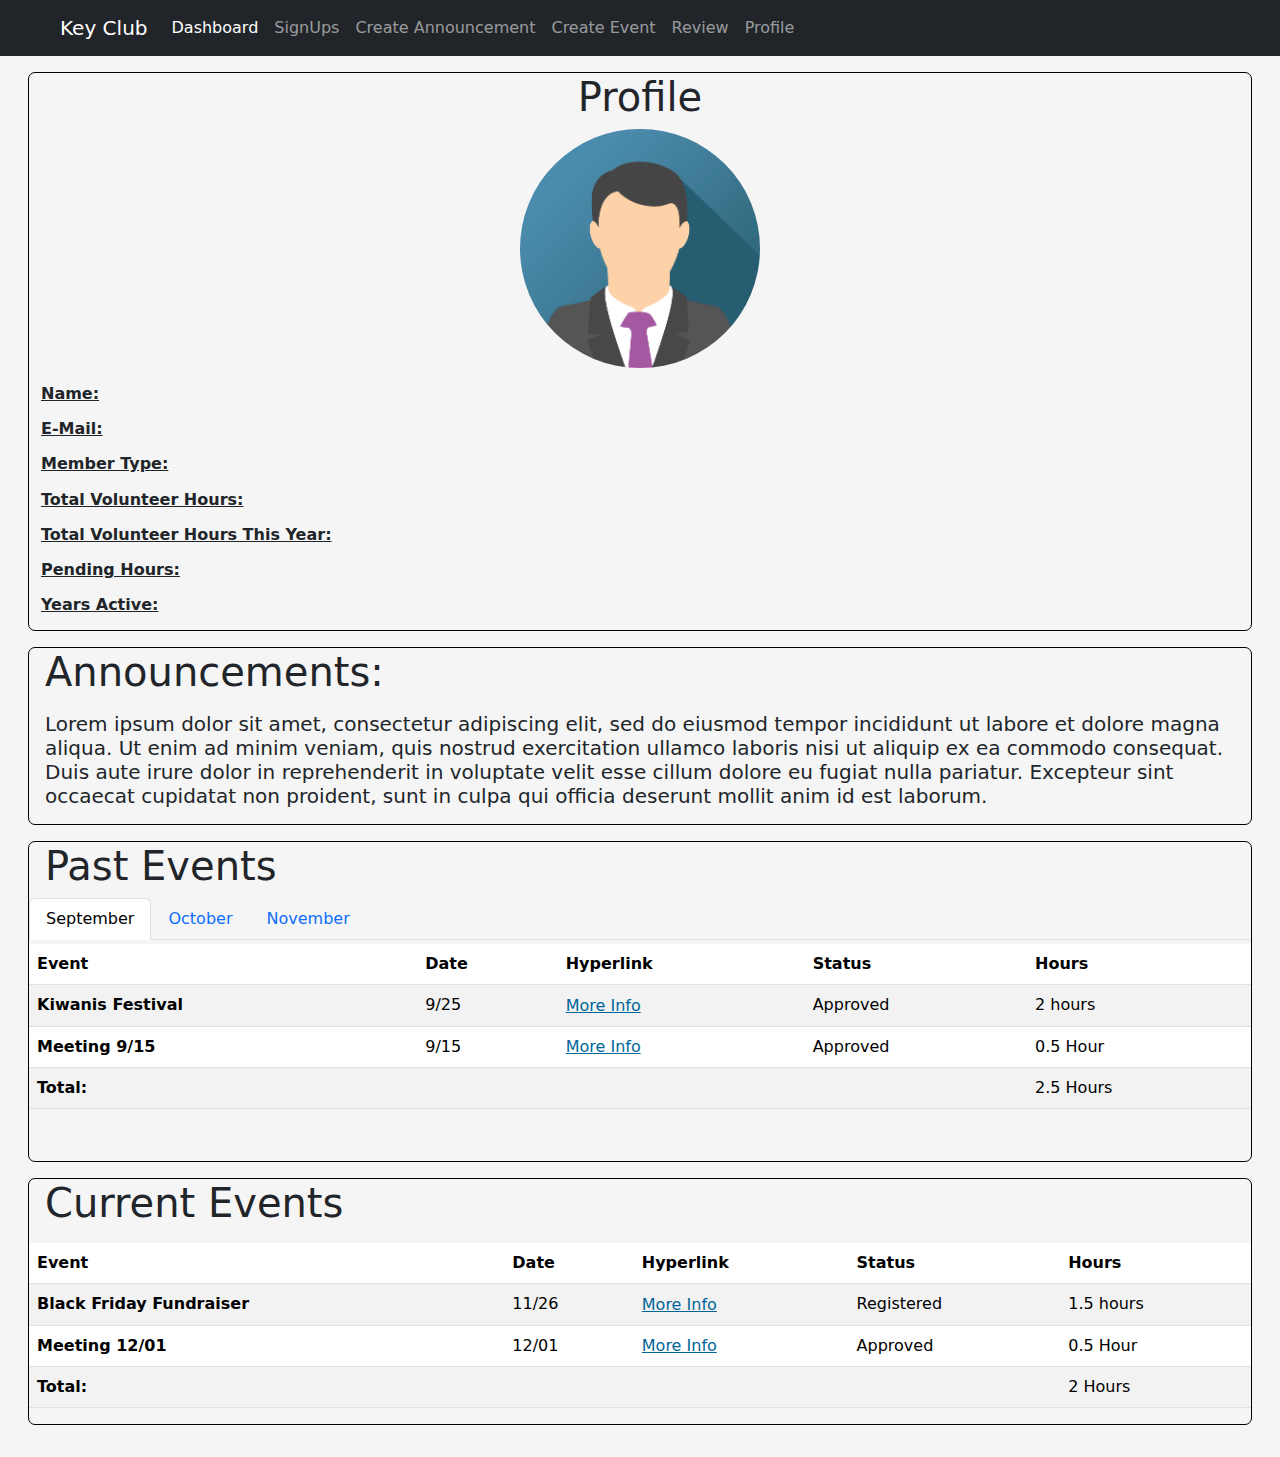
==== board/index.html @ 3ff217d6 "Add files via upload" ====
<!doctype html>
<html lang="en">
  <head>
    <meta charset="utf-8">
    <meta name="viewport" content="width=device-width, initial-scale=1">
    <link href="https://cdn.jsdelivr.net/npm/bootstrap@5.0.2/dist/css/bootstrap.min.css" rel="stylesheet">
    <title>Key Club -Dashboard</title>
    <script src="bootstrap.bundle.min.js"></script>
  </head>
  <body style="background-color:#F5F5F5"> 
    


<nav class="navbar navbar-expand-lg navbar-dark bg-dark">
  <div class="container-fluid mx-5">
    <a class="navbar-brand" href="index.html">Key Club</a>
    <button class="navbar-toggler" type="button" data-bs-toggle="collapse" data-bs-target="#navbarNavAltMarkup" aria-controls="navbarNavAltMarkup" aria-expanded="false" aria-label="Toggle navigation">
      <span class="navbar-toggler-icon"></span>
    </button>
    <div class="collapse navbar-collapse" id="navbarNavAltMarkup">
      <div class="navbar-nav">
        <a class="nav-link active" aria-current="page" href="index.html">Dashboard</a>
        <a class="nav-link" href="signup.html">SignUps</a>
        <a class="nav-link" href="create announcements.html">Create Announcement</a>
        <a class="nav-link" href="create event.html">Create Event</a>
        <a class="nav-link" href="review.html">Review</a>
        <a class="nav-link" href="profile.html">Profile</a>
        </div>
      </div>
    </div>
  </div>
</nav>

<div class ="mx-3 my-3" style="overflow:scroll">    

<div class="container-fluid">

<div class="container-fluid mb-3" style="border: 1px solid black; border-radius: 7px;" id="profile">
  <h1 class="text-center">Profile</h1>
  <img src="img_avatar.png" alt="Avatar" class="img-fluid center-block my-1" style="border-radius: 50%; display: block; margin: auto; height: 20%; width: 20%;">
  <h6 class="my-3"><u><span style="font-weight:bold;">Name:</span></u></h6>
  <h6 class="my-3"><u><span style="font-weight:bold;">E-Mail:</span></u></h6>
  <h6 class="my-3"><u><span style="font-weight:bold;">Member Type:</span></u></h6>
  <h6 class="my-3"><u><span style="font-weight:bold;">Total Volunteer Hours:</span></u></h6>
  <h6 class="my-3"><u><span style="font-weight:bold;">Total Volunteer Hours This Year:</span></u></h6>
  <h6 class="my-3"><u><span style="font-weight:bold;">Pending Hours:</span></u></h6>
  <h6 class="my-3"><u><span style="font-weight:bold;">Years Active:</span></u></h6>

  </div>




  <div class = "y-3" style="border: 1px solid black; border-radius: 7px; overflow: scroll;" id = "annoucements">

    <h1 class="mx-3" >Announcements:</h1>
    <h5 class="mx-3 my-3">Lorem ipsum dolor sit amet, consectetur adipiscing elit, sed do eiusmod tempor incididunt ut labore et dolore magna aliqua. Ut enim ad minim veniam, quis nostrud exercitation ullamco laboris nisi ut aliquip ex ea commodo consequat. Duis aute irure dolor in reprehenderit in 
        voluptate velit esse cillum dolore eu fugiat nulla pariatur. Excepteur sint occaecat cupidatat non proident, sunt in culpa qui officia deserunt mollit anim id est laborum.</h5>
    </div>




  <div class = "my-3" style=" border: 1px solid black; border-radius: 7px;" id = "past">


    <h1 class="mx-3">Past Events</h1>

<ul class="nav nav-tabs" id="myTab" role="tablist">
  <li class="nav-item" role="presentation">
    <button class="nav-link active" id="home-tab" data-bs-toggle="tab" data-bs-target="#home" type="button" role="tab" aria-controls="home" aria-selected="true">September</button>
  </li>
  <li class="nav-item" role="presentation">
    <button class="nav-link" id="profile-tab" data-bs-toggle="tab" data-bs-target="#profile" type="button" role="tab" aria-controls="profile" aria-selected="false">October</button>
  </li>
  <li class="nav-item" role="presentation">
    <button class="nav-link" id="contact-tab" data-bs-toggle="tab" data-bs-target="#contact" type="button" role="tab" aria-controls="contact" aria-selected="false">November</button>
  </li>
</ul>
<div class="tab-content" id="myTabContent">
  <div class="tab-pane fade show active" id="home" role="tabpanel" aria-labelledby="home-tab" style="overflow:scroll">

<table class="table table-striped my-1">
  <thead>
    <tr>
      <th scope="col">Event</th>
      <th scope="col">Date</th>
      <th scope="col">Hyperlink</th>
      <th scope="col">Status</th>
      <th scope="col">Hours</th>
    </tr>
  </thead>
  <tbody>
    <tr>
      <th scope="row">Kiwanis Festival</th>
      <td>9/25</td>
      <td>
<button type="button" class="btn btn-primary" style="background: none!important; border: none; padding: 0!important;color: #069; text-decoration: underline; cursor: pointer;"  data-bs-toggle="modal" data-bs-target="#kiwanisModal">More Info</button>
      
<div class="modal fade" id="kiwanisModal" tabindex="-1" role="dialog" aria-labelledby="exampleModalLabel" aria-hidden="true">
  <div class="modal-dialog" role="document">
    <div class="modal-content">
      <div class="modal-header">
        <h5 class="modal-title" id="exampleModalLabel">Kiwanis Festival</h5>
        <button type="button" class="close" data-bs-dismiss="modal" aria-label="Close">
          <span aria-hidden="true">&times;</span>
        </button>
      </div>
      <div class="modal-body">
        <p><u><span style="font-weight:bold; ">Location:</span></u> 30 Robert Harp Dr. Livingston NJ, 07039</p>
        <br>
        <p><u><span style="font-weight:bold; ">Date:</span></u> 9/25/2021</p>
        <br>
        <p><u><span style="font-weight:bold; ">Description:</span></u>
Lorem ipsum dolor sit amet, consectetur adipiscing elit, sed do eiusmod tempor incididunt ut labore et dolore magna aliqua. Diam quam nulla porttitor massa id neque aliquam. Congue mauris rhoncus aenean vel elit. Aliquam ut porttitor leo a diam sollicitudin tempor. Amet commodo nulla facilisi nullam vehicula ipsum a arcu. Turpis massa sed elementum tempus egestas sed sed risus. Varius vel pharetra vel turpis nunc eget lorem dolor. Nibh cras pulvinar mattis nunc sed. Egestas fringilla phasellus faucibus scelerisque eleifend donec. Faucibus vitae aliquet nec ullamcorper sit amet risus nullam eget. Montes nascetur ridiculus mus mauris vitae. Duis at tellus at urna condimentum mattis pellentesque id nibh. Adipiscing commodo elit at imperdiet. Facilisis sed odio morbi quis commodo odio. Vel quam elementum pulvinar etiam non quam. Dui sapien eget mi proin sed libero enim sed faucibus.
</p>
      </div>
      <div class="modal-footer">
        <button type="button" class="btn btn-secondary" data-bs-dismiss="modal">Close</button>
        <button type="button" class="btn btn-primary">N/a</button>
      </div>
    </div>
  </div>
</div> 



      </td>
      <td>Approved</td>
      <td>2 hours</td>
    </tr>
    <tr>
      <th scope="row">Meeting 9/15</th>
      <td>9/15</td>
      <td><button type="button" class="btn btn-primary" style="background: none!important; border: none; padding: 0!important;color: #069; text-decoration: underline; cursor: pointer;"  data-bs-toggle="modal" data-bs-target="#meet1Modal">More Info</button>
      
<div class="modal fade" id="meet1Modal" tabindex="-1" role="dialog" aria-labelledby="exampleModalLabel" aria-hidden="true">
  <div class="modal-dialog" role="document">
    <div class="modal-content">
      <div class="modal-header">
        <h5 class="modal-title" id="exampleModalLabel">9/15/2021</h5>
        <button type="button" class="close" data-bs-dismiss="modal" aria-label="Close">
          <span aria-hidden="true">&times;</span>
        </button>
      </div>
      <div class="modal-body">
        <p><u><span style="font-weight:bold; ">Location:</span></u> 30 Robert Harp Dr. Livingston NJ, 07039</p>
        <br>
        <p><u><span style="font-weight:bold; ">Date:</span></u> 9/15/2021</p>
        <br>
        <p><u><span style="font-weight:bold; ">Description:</span></u>
Lorem ipsum dolor sit amet, consectetur adipiscing elit, sed do eiusmod tempor incididunt ut labore et dolore magna aliqua. Diam quam nulla porttitor massa id neque aliquam. Congue mauris rhoncus aenean vel elit. Aliquam ut porttitor leo a diam sollicitudin tempor. Amet commodo nulla facilisi nullam vehicula ipsum a arcu. Turpis massa sed elementum tempus egestas sed sed risus. Varius vel pharetra vel turpis nunc eget lorem dolor. Nibh cras pulvinar mattis nunc sed. Egestas fringilla phasellus faucibus scelerisque eleifend donec. Faucibus vitae aliquet nec ullamcorper sit amet risus nullam eget. Montes nascetur ridiculus mus mauris vitae. Duis at tellus at urna condimentum mattis pellentesque id nibh. Adipiscing commodo elit at imperdiet. Facilisis sed odio morbi quis commodo odio. Vel quam elementum pulvinar etiam non quam. Dui sapien eget mi proin sed libero enim sed faucibus.
</p>
      </div>
      <div class="modal-footer">
        <button type="button" class="btn btn-secondary" data-bs-dismiss="modal">Close</button>
        <button type="button" class="btn btn-primary">N/a</button>
      </div>
    </div>
  </div>
</div> </td>
      <td>Approved</td>
      <td>0.5 Hour</td>
    </tr>
    <tr>
      <th scope="row">Total:</th>
      <td></td>
      <td></td>
      <td></td>
      <td>2.5 Hours</td>
    </tr>
  </tbody>
</table>    

  </div>
  <div class="tab-pane fade" id="profile" role="tabpanel" aria-labelledby="profile-tab">...</div>
  <div class="tab-pane fade" id="contact" role="tabpanel" aria-labelledby="contact-tab">...</div>
</div>
        

  <div class="tab-content" id="myTabContent">
  <div class="tab-pane fade show active" id="September" role="tabpanel" aria-labelledby="nav-home-tab">



 <div class="tab-pane fade show active" id="home" role="tabpanel" aria-labelledby="home-tab">


 </div>
  <div class="tab-pane fade" id="profile" role="tabpanel" aria-labelledby="profile-tab">...</div>
  <div class="tab-pane fade" id="contact" role="tabpanel" aria-labelledby="contact-tab">...</div>


  </div>

</div>


  </div>


 <div class = " my-3" style=" border: 1px solid black; border-radius: 7px;overflow:scroll" id = "currentEvents">

<h1 class="mx-3"> Current Events </h1>

<table class = "table table-striped my-3">
  <thead>
    <tr>
      <th scope = "col"> Event </th>
      <th scope = "col"> Date  </th>
      <th scope = "col"> Hyperlink </th>
      <th scope = "status"> Status </th>
      <th scope = "hours"> Hours </th>

        <tbody>
    <tr>
      <th scope="row">Black Friday Fundraiser</th>
      <td>11/26</td>
      <td><button type="button" class="btn btn-primary" style="background: none!important; border: none; padding: 0!important;color: #069; text-decoration: underline; cursor: pointer;"  data-bs-toggle="modal" data-bs-target="#fridayModal">More Info</button>
      
<div class="modal fade" id="fridayModal" tabindex="-1" role="dialog" aria-labelledby="exampleModalLabel" aria-hidden="true">
  <div class="modal-dialog" role="document">
    <div class="modal-content">
      <div class="modal-header">
        <h5 class="modal-title" id="exampleModalLabel">Black Friday Fundraiser</h5>
        <button type="button" class="close" data-bs-dismiss="modal" aria-label="Close">
          <span aria-hidden="true">&times;</span>
        </button>
      </div>
      <div class="modal-body">
        <p><u><span style="font-weight:bold; ">Location:</span></u> 30 Robert Harp Dr. Livingston NJ, 07039</p>
        <br>
        <p><u><span style="font-weight:bold; ">Date:</span></u> 11/26/2021</p>
        <br>
        <p><u><span style="font-weight:bold; ">Description:</span></u>
Lorem ipsum dolor sit amet, consectetur adipiscing elit, sed do eiusmod tempor incididunt ut labore et dolore magna aliqua. Diam quam nulla porttitor massa id neque aliquam. Congue mauris rhoncus aenean vel elit. Aliquam ut porttitor leo a diam sollicitudin tempor. Amet commodo nulla facilisi nullam vehicula ipsum a arcu. Turpis massa sed elementum tempus egestas sed sed risus. Varius vel pharetra vel turpis nunc eget lorem dolor. Nibh cras pulvinar mattis nunc sed. Egestas fringilla phasellus faucibus scelerisque eleifend donec. Faucibus vitae aliquet nec ullamcorper sit amet risus nullam eget. Montes nascetur ridiculus mus mauris vitae. Duis at tellus at urna condimentum mattis pellentesque id nibh. Adipiscing commodo elit at imperdiet. Facilisis sed odio morbi quis commodo odio. Vel quam elementum pulvinar etiam non quam. Dui sapien eget mi proin sed libero enim sed faucibus.
</p>
      </div>
      <div class="modal-footer">
        <button type="button" class="btn btn-secondary" data-bs-dismiss="modal">Close</button>
        <button type="button" class="btn btn-primary">Unregister</button>
      </div>
    </div>
  </div>
</div>  
      
      </td>
      <td>Registered</td>
      <td>1.5 hours</td>
    </tr>
    <tr>
      <th scope="row">Meeting 12/01</th>
      <td>12/01</td>
      <td><button type="button" class="btn btn-primary" style="background: none!important; border: none; padding: 0!important;color: #069; text-decoration: underline; cursor: pointer;"  data-bs-toggle="modal" data-bs-target="#meetModal">More Info</button>
      
<div class="modal fade" id="meetModal" tabindex="-1" role="dialog" aria-labelledby="exampleModalLabel" aria-hidden="true">
  <div class="modal-dialog" role="document">
    <div class="modal-content">
      <div class="modal-header">
        <h5 class="modal-title" id="exampleModalLabel">Meeting 12/01/2021</h5>
        <button type="button" class="close" data-bs-dismiss="modal" aria-label="Close">
          <span aria-hidden="true">&times;</span>
        </button>
      </div>
      <div class="modal-body">
        <p><u><span style="font-weight:bold; ">Location:</span></u> 30 Robert Harp Dr. Livingston NJ, 07039</p>
        <br>
        <p><u><span style="font-weight:bold; ">Date:</span></u> 12/01/2021</p>
        <br>
        <p><u><span style="font-weight:bold; ">Description:</span></u>
Lorem ipsum dolor sit amet, consectetur adipiscing elit, sed do eiusmod tempor incididunt ut labore et dolore magna aliqua. Diam quam nulla porttitor massa id neque aliquam. Congue mauris rhoncus aenean vel elit. Aliquam ut porttitor leo a diam sollicitudin tempor. Amet commodo nulla facilisi nullam vehicula ipsum a arcu. Turpis massa sed elementum tempus egestas sed sed risus. Varius vel pharetra vel turpis nunc eget lorem dolor. Nibh cras pulvinar mattis nunc sed. Egestas fringilla phasellus faucibus scelerisque eleifend donec. Faucibus vitae aliquet nec ullamcorper sit amet risus nullam eget. Montes nascetur ridiculus mus mauris vitae. Duis at tellus at urna condimentum mattis pellentesque id nibh. Adipiscing commodo elit at imperdiet. Facilisis sed odio morbi quis commodo odio. Vel quam elementum pulvinar etiam non quam. Dui sapien eget mi proin sed libero enim sed faucibus.
</p>
      </div>
      <div class="modal-footer">
        <button type="button" class="btn btn-secondary" data-bs-dismiss="modal">Close</button>
        <button type="button" class="btn btn-primary">N/a</button>
      </div>
    </div>
  </div>
</div>  
</td>
      <td>Approved</td>
      <td>0.5 Hour</td>
    </tr>
    <tr>
      <th scope="row">Total:</th>
      <td></td>
      <td></td>
      <td></td>
      <td>2 Hours</td>
    </tr>
  </tbody>
</table>    

    

</div>
 </div>


</div>


  </body>

  </html>
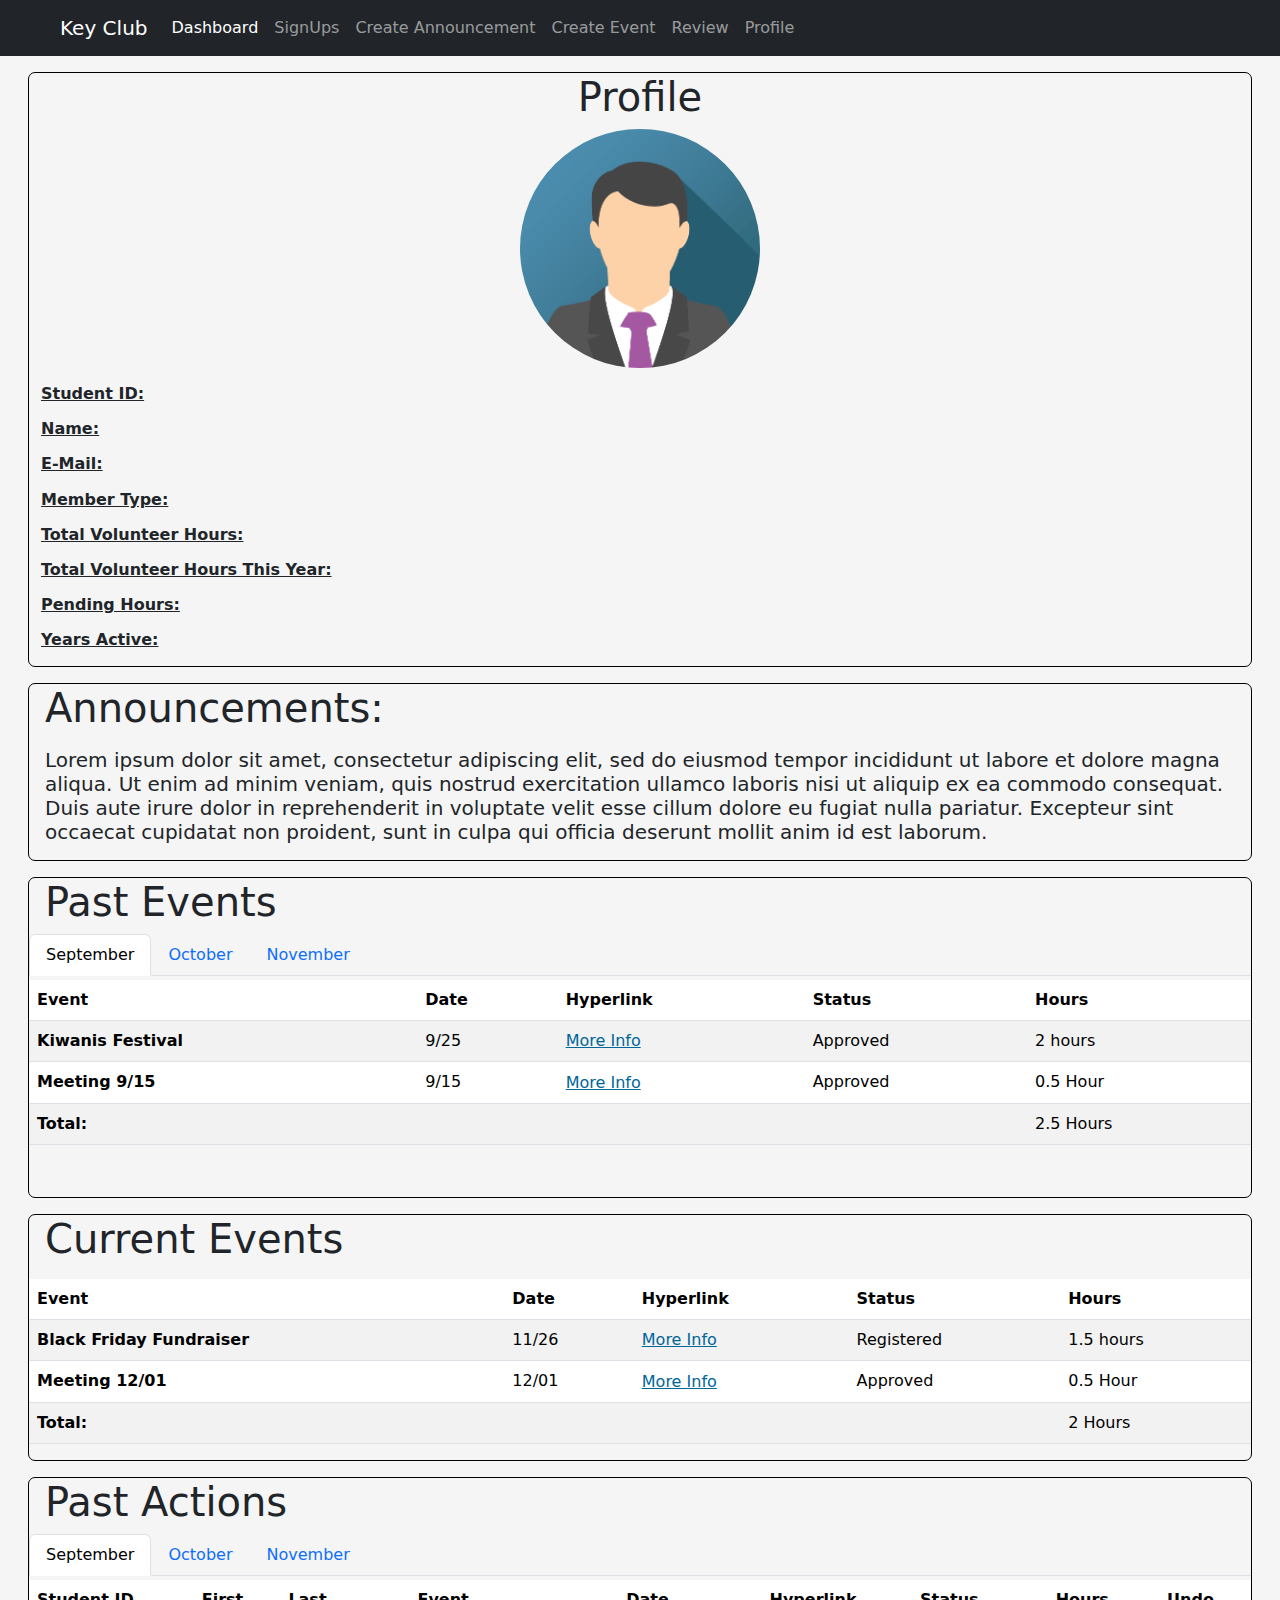
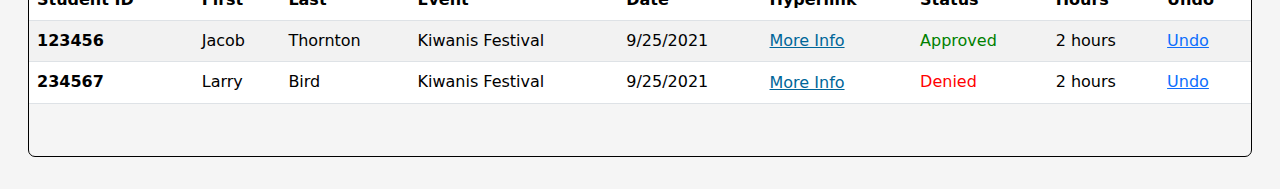
==== commit 9b609aaa: "Add files via upload" ====
--- a/board/index.html
+++ b/board/index.html
@@ -1,306 +1,542 @@
 <!doctype html>
 <html lang="en">
-  <head>
-    <meta charset="utf-8">
-    <meta name="viewport" content="width=device-width, initial-scale=1">
-    <link href="https://cdn.jsdelivr.net/npm/bootstrap@5.0.2/dist/css/bootstrap.min.css" rel="stylesheet">
-    <title>Key Club -Dashboard</title>
-    <script src="bootstrap.bundle.min.js"></script>
-  </head>
-  <body style="background-color:#F5F5F5"> 
-    
-
-
-<nav class="navbar navbar-expand-lg navbar-dark bg-dark">
-  <div class="container-fluid mx-5">
-    <a class="navbar-brand" href="index.html">Key Club</a>
-    <button class="navbar-toggler" type="button" data-bs-toggle="collapse" data-bs-target="#navbarNavAltMarkup" aria-controls="navbarNavAltMarkup" aria-expanded="false" aria-label="Toggle navigation">
-      <span class="navbar-toggler-icon"></span>
-    </button>
-    <div class="collapse navbar-collapse" id="navbarNavAltMarkup">
-      <div class="navbar-nav">
-        <a class="nav-link active" aria-current="page" href="index.html">Dashboard</a>
-        <a class="nav-link" href="signup.html">SignUps</a>
-        <a class="nav-link" href="create announcements.html">Create Announcement</a>
-        <a class="nav-link" href="create event.html">Create Event</a>
-        <a class="nav-link" href="review.html">Review</a>
-        <a class="nav-link" href="profile.html">Profile</a>
+
+<head>
+  <meta charset="utf-8">
+  <meta name="viewport" content="width=device-width, initial-scale=1">
+  <link href="https://cdn.jsdelivr.net/npm/bootstrap@5.0.2/dist/css/bootstrap.min.css" rel="stylesheet">
+  <title>Key Club -Dashboard</title>
+  <script src="bootstrap.bundle.min.js"></script>
+</head>
+
+<body style="background-color:#F5F5F5">
+
+
+
+  <nav class="navbar navbar-expand-lg navbar-dark bg-dark">
+    <div class="container-fluid mx-5">
+      <a class="navbar-brand" href="index.html">Key Club</a>
+      <button class="navbar-toggler" type="button" data-bs-toggle="collapse" data-bs-target="#navbarNavAltMarkup"
+        aria-controls="navbarNavAltMarkup" aria-expanded="false" aria-label="Toggle navigation">
+        <span class="navbar-toggler-icon"></span>
+      </button>
+      <div class="collapse navbar-collapse" id="navbarNavAltMarkup">
+        <div class="navbar-nav">
+          <a class="nav-link active" aria-current="page" href="index.html">Dashboard</a>
+          <a class="nav-link" href="signup.html">SignUps</a>
+          <a class="nav-link" href="create announcements.html">Create Announcement</a>
+          <a class="nav-link" href="create event.html">Create Event</a>
+          <a class="nav-link" href="review.html">Review</a>
+          <a class="nav-link" href="profile.html">Profile</a>
         </div>
       </div>
     </div>
-  </div>
-</nav>
-
-<div class ="mx-3 my-3" style="overflow:scroll">    
-
-<div class="container-fluid">
-
-<div class="container-fluid mb-3" style="border: 1px solid black; border-radius: 7px;" id="profile">
-  <h1 class="text-center">Profile</h1>
-  <img src="img_avatar.png" alt="Avatar" class="img-fluid center-block my-1" style="border-radius: 50%; display: block; margin: auto; height: 20%; width: 20%;">
-  <h6 class="my-3"><u><span style="font-weight:bold;">Name:</span></u></h6>
-  <h6 class="my-3"><u><span style="font-weight:bold;">E-Mail:</span></u></h6>
-  <h6 class="my-3"><u><span style="font-weight:bold;">Member Type:</span></u></h6>
-  <h6 class="my-3"><u><span style="font-weight:bold;">Total Volunteer Hours:</span></u></h6>
-  <h6 class="my-3"><u><span style="font-weight:bold;">Total Volunteer Hours This Year:</span></u></h6>
-  <h6 class="my-3"><u><span style="font-weight:bold;">Pending Hours:</span></u></h6>
-  <h6 class="my-3"><u><span style="font-weight:bold;">Years Active:</span></u></h6>
-
-  </div>
-
-
-
-
-  <div class = "y-3" style="border: 1px solid black; border-radius: 7px; overflow: scroll;" id = "annoucements">
-
-    <h1 class="mx-3" >Announcements:</h1>
-    <h5 class="mx-3 my-3">Lorem ipsum dolor sit amet, consectetur adipiscing elit, sed do eiusmod tempor incididunt ut labore et dolore magna aliqua. Ut enim ad minim veniam, quis nostrud exercitation ullamco laboris nisi ut aliquip ex ea commodo consequat. Duis aute irure dolor in reprehenderit in 
-        voluptate velit esse cillum dolore eu fugiat nulla pariatur. Excepteur sint occaecat cupidatat non proident, sunt in culpa qui officia deserunt mollit anim id est laborum.</h5>
     </div>
-
-
-
-
-  <div class = "my-3" style=" border: 1px solid black; border-radius: 7px;" id = "past">
-
-
-    <h1 class="mx-3">Past Events</h1>
-
-<ul class="nav nav-tabs" id="myTab" role="tablist">
-  <li class="nav-item" role="presentation">
-    <button class="nav-link active" id="home-tab" data-bs-toggle="tab" data-bs-target="#home" type="button" role="tab" aria-controls="home" aria-selected="true">September</button>
-  </li>
-  <li class="nav-item" role="presentation">
-    <button class="nav-link" id="profile-tab" data-bs-toggle="tab" data-bs-target="#profile" type="button" role="tab" aria-controls="profile" aria-selected="false">October</button>
-  </li>
-  <li class="nav-item" role="presentation">
-    <button class="nav-link" id="contact-tab" data-bs-toggle="tab" data-bs-target="#contact" type="button" role="tab" aria-controls="contact" aria-selected="false">November</button>
-  </li>
-</ul>
-<div class="tab-content" id="myTabContent">
-  <div class="tab-pane fade show active" id="home" role="tabpanel" aria-labelledby="home-tab" style="overflow:scroll">
-
-<table class="table table-striped my-1">
-  <thead>
-    <tr>
-      <th scope="col">Event</th>
-      <th scope="col">Date</th>
-      <th scope="col">Hyperlink</th>
-      <th scope="col">Status</th>
-      <th scope="col">Hours</th>
-    </tr>
-  </thead>
-  <tbody>
-    <tr>
-      <th scope="row">Kiwanis Festival</th>
-      <td>9/25</td>
-      <td>
-<button type="button" class="btn btn-primary" style="background: none!important; border: none; padding: 0!important;color: #069; text-decoration: underline; cursor: pointer;"  data-bs-toggle="modal" data-bs-target="#kiwanisModal">More Info</button>
+  </nav>
+
+  <div class="mx-3 my-3" style="overflow:scroll">
+
+    <div class="container-fluid">
+
+      <div class="container-fluid mb-3" style="border: 1px solid black; border-radius: 7px;" id="profile">
+        <h1 class="text-center">Profile</h1>
+        <img src="img_avatar.png" alt="Avatar" class="img-fluid center-block my-1"
+          style="border-radius: 50%; display: block; margin: auto; height: 20%; width: 20%;">
+        <h6 class="my-3"><u><span style="font-weight:bold;">Student ID:</span></u></h6>
+        <h6 class="my-3"><u><span style="font-weight:bold;">Name:</span></u></h6>
+        <h6 class="my-3"><u><span style="font-weight:bold;">E-Mail:</span></u></h6>
+        <h6 class="my-3"><u><span style="font-weight:bold;">Member Type:</span></u></h6>
+        <h6 class="my-3"><u><span style="font-weight:bold;">Total Volunteer Hours:</span></u></h6>
+        <h6 class="my-3"><u><span style="font-weight:bold;">Total Volunteer Hours This Year:</span></u></h6>
+        <h6 class="my-3"><u><span style="font-weight:bold;">Pending Hours:</span></u></h6>
+        <h6 class="my-3"><u><span style="font-weight:bold;">Years Active:</span></u></h6>
+
+      </div>
+
+
+
+
+      <div class="y-3" style="border: 1px solid black; border-radius: 7px; overflow: scroll;" id="annoucements">
+
+        <h1 class="mx-3">Announcements:</h1>
+        <h5 class="mx-3 my-3">Lorem ipsum dolor sit amet, consectetur adipiscing elit, sed do eiusmod tempor incididunt
+          ut labore et dolore magna aliqua. Ut enim ad minim veniam, quis nostrud exercitation ullamco laboris nisi ut
+          aliquip ex ea commodo consequat. Duis aute irure dolor in reprehenderit in
+          voluptate velit esse cillum dolore eu fugiat nulla pariatur. Excepteur sint occaecat cupidatat non proident,
+          sunt in culpa qui officia deserunt mollit anim id est laborum.</h5>
+      </div>
+
+
+
+
+      <div class="my-3" style=" border: 1px solid black; border-radius: 7px;" id="past">
+
+
+        <h1 class="mx-3">Past Events</h1>
+
+        <ul class="nav nav-tabs" id="myTab" role="tablist">
+          <li class="nav-item" role="presentation">
+            <button class="nav-link active" id="home-tab" data-bs-toggle="tab" data-bs-target="#home" type="button"
+              role="tab" aria-controls="home" aria-selected="true">September</button>
+          </li>
+          <li class="nav-item" role="presentation">
+            <button class="nav-link" id="profile-tab" data-bs-toggle="tab" data-bs-target="#profile" type="button"
+              role="tab" aria-controls="profile" aria-selected="false">October</button>
+          </li>
+          <li class="nav-item" role="presentation">
+            <button class="nav-link" id="contact-tab" data-bs-toggle="tab" data-bs-target="#contact" type="button"
+              role="tab" aria-controls="contact" aria-selected="false">November</button>
+          </li>
+        </ul>
+        <div class="tab-content" id="myTabContent">
+          <div class="tab-pane fade show active" id="home" role="tabpanel" aria-labelledby="home-tab"
+            style="overflow:scroll">
+
+            <table class="table table-striped my-1">
+              <thead>
+                <tr>
+                  <th scope="col">Event</th>
+                  <th scope="col">Date</th>
+                  <th scope="col">Hyperlink</th>
+                  <th scope="col">Status</th>
+                  <th scope="col">Hours</th>
+                </tr>
+              </thead>
+              <tbody>
+                <tr>
+                  <th scope="row">Kiwanis Festival</th>
+                  <td>9/25</td>
+                  <td>
+                    <button type="button" class="btn btn-primary"
+                      style="background: none!important; border: none; padding: 0!important;color: #069; text-decoration: underline; cursor: pointer;"
+                      data-bs-toggle="modal" data-bs-target="#kiwanisModal">More Info</button>
+
+                    <div class="modal fade" id="kiwanisModal" tabindex="-1" role="dialog"
+                      aria-labelledby="exampleModalLabel" aria-hidden="true">
+                      <div class="modal-dialog" role="document">
+                        <div class="modal-content">
+                          <div class="modal-header">
+                            <h5 class="modal-title" id="exampleModalLabel">Kiwanis Festival</h5>
+                            <button type="button" class="btn-close" data-bs-dismiss="modal" aria-label="Close">
+                            </button>
+                          </div>
+                          <div class="modal-body">
+                            <p><u><span style="font-weight:bold; ">Location:</span></u> 30 Robert Harp Dr. Livingston
+                              NJ, 07039</p>
+                            <br>
+                            <p><u><span style="font-weight:bold; ">Date:</span></u> 9/25/2021</p>
+                            <br>
+                            <p><u><span style="font-weight:bold; ">Description:</span></u>
+                              Lorem ipsum dolor sit amet, consectetur adipiscing elit, sed do eiusmod tempor incididunt
+                              ut labore et dolore magna aliqua. Diam quam nulla porttitor massa id neque aliquam. Congue
+                              mauris rhoncus aenean vel elit. Aliquam ut porttitor leo a diam sollicitudin tempor. Amet
+                              commodo nulla facilisi nullam vehicula ipsum a arcu. Turpis massa sed elementum tempus
+                              egestas sed sed risus. Varius vel pharetra vel turpis nunc eget lorem dolor. Nibh cras
+                              pulvinar mattis nunc sed. Egestas fringilla phasellus faucibus scelerisque eleifend donec.
+                              Faucibus vitae aliquet nec ullamcorper sit amet risus nullam eget. Montes nascetur
+                              ridiculus mus mauris vitae. Duis at tellus at urna condimentum mattis pellentesque id
+                              nibh. Adipiscing commodo elit at imperdiet. Facilisis sed odio morbi quis commodo odio.
+                              Vel quam elementum pulvinar etiam non quam. Dui sapien eget mi proin sed libero enim sed
+                              faucibus.
+                            </p>
+                          </div>
+                          <div class="modal-footer">
+                            <button type="button" class="btn btn-secondary" data-bs-dismiss="modal">Close</button>
+                            <button type="button" class="btn btn-primary">N/a</button>
+                          </div>
+                        </div>
+                      </div>
+                    </div>
+
+
+
+                  </td>
+                  <td>Approved</td>
+                  <td>2 hours</td>
+                </tr>
+                <tr>
+                  <th scope="row">Meeting 9/15</th>
+                  <td>9/15</td>
+                  <td><button type="button" class="btn btn-primary"
+                      style="background: none!important; border: none; padding: 0!important;color: #069; text-decoration: underline; cursor: pointer;"
+                      data-bs-toggle="modal" data-bs-target="#meet1Modal">More Info</button>
+
+                    <div class="modal fade" id="meet1Modal" tabindex="-1" role="dialog"
+                      aria-labelledby="exampleModalLabel" aria-hidden="true">
+                      <div class="modal-dialog" role="document">
+                        <div class="modal-content">
+                          <div class="modal-header">
+                            <h5 class="modal-title" id="exampleModalLabel">9/15/2021</h5>
+                            <button type="button" class="btn-close" data-bs-dismiss="modal" aria-label="Close">
+                            </button>
+                          </div>
+                          <div class="modal-body">
+                            <p><u><span style="font-weight:bold; ">Location:</span></u> 30 Robert Harp Dr. Livingston
+                              NJ, 07039</p>
+                            <br>
+                            <p><u><span style="font-weight:bold; ">Date:</span></u> 9/15/2021</p>
+                            <br>
+                            <p><u><span style="font-weight:bold; ">Description:</span></u>
+                              Lorem ipsum dolor sit amet, consectetur adipiscing elit, sed do eiusmod tempor incididunt
+                              ut labore et dolore magna aliqua. Diam quam nulla porttitor massa id neque aliquam. Congue
+                              mauris rhoncus aenean vel elit. Aliquam ut porttitor leo a diam sollicitudin tempor. Amet
+                              commodo nulla facilisi nullam vehicula ipsum a arcu. Turpis massa sed elementum tempus
+                              egestas sed sed risus. Varius vel pharetra vel turpis nunc eget lorem dolor. Nibh cras
+                              pulvinar mattis nunc sed. Egestas fringilla phasellus faucibus scelerisque eleifend donec.
+                              Faucibus vitae aliquet nec ullamcorper sit amet risus nullam eget. Montes nascetur
+                              ridiculus mus mauris vitae. Duis at tellus at urna condimentum mattis pellentesque id
+                              nibh. Adipiscing commodo elit at imperdiet. Facilisis sed odio morbi quis commodo odio.
+                              Vel quam elementum pulvinar etiam non quam. Dui sapien eget mi proin sed libero enim sed
+                              faucibus.
+                            </p>
+                          </div>
+                          <div class="modal-footer">
+                            <button type="button" class="btn btn-secondary" data-bs-dismiss="modal">Close</button>
+                            <button type="button" class="btn btn-primary">N/a</button>
+                          </div>
+                        </div>
+                      </div>
+                    </div>
+                  </td>
+                  <td>Approved</td>
+                  <td>0.5 Hour</td>
+                </tr>
+                <tr>
+                  <th scope="row">Total:</th>
+                  <td></td>
+                  <td></td>
+                  <td></td>
+                  <td>2.5 Hours</td>
+                </tr>
+              </tbody>
+            </table>
+
+          </div>
+          <div class="tab-pane fade" id="profile" role="tabpanel" aria-labelledby="profile-tab">...</div>
+          <div class="tab-pane fade" id="contact" role="tabpanel" aria-labelledby="contact-tab">...</div>
+        </div>
+
+
+        <div class="tab-content" id="myTabContent">
+          <div class="tab-pane fade show active" id="September" role="tabpanel" aria-labelledby="nav-home-tab">
+
+
+
+            <div class="tab-pane fade show active" id="home" role="tabpanel" aria-labelledby="home-tab">
+
+
+            </div>
+            <div class="tab-pane fade" id="profile" role="tabpanel" aria-labelledby="profile-tab">...</div>
+            <div class="tab-pane fade" id="contact" role="tabpanel" aria-labelledby="contact-tab">...</div>
+
+
+          </div>
+
+        </div>
+
+
+      </div>
+
+
+      <div class=" my-3" style=" border: 1px solid black; border-radius: 7px;overflow:scroll" id="currentEvents">
+
+        <h1 class="mx-3"> Current Events </h1>
+
+        <table class="table table-striped my-3">
+          <thead>
+            <tr>
+              <th scope="col"> Event </th>
+              <th scope="col"> Date </th>
+              <th scope="col"> Hyperlink </th>
+              <th scope="status"> Status </th>
+              <th scope="hours"> Hours </th>
+
+          <tbody>
+            <tr>
+              <th scope="row">Black Friday Fundraiser</th>
+              <td>11/26</td>
+              <td><button type="button" class="btn btn-primary"
+                  style="background: none!important; border: none; padding: 0!important;color: #069; text-decoration: underline; cursor: pointer;"
+                  data-bs-toggle="modal" data-bs-target="#fridayModal">More Info</button>
+
+                <div class="modal fade" id="fridayModal" tabindex="-1" role="dialog" aria-labelledby="exampleModalLabel"
+                  aria-hidden="true">
+                  <div class="modal-dialog" role="document">
+                    <div class="modal-content">
+                      <div class="modal-header">
+                        <h5 class="modal-title" id="exampleModalLabel">Black Friday Fundraiser</h5>
+                        <button type="button" class="btn-close" data-bs-dismiss="modal" aria-label="Close">
+                        </button>
+                      </div>
+                      <div class="modal-body">
+                        <p><u><span style="font-weight:bold; ">Location:</span></u> 30 Robert Harp Dr. Livingston NJ,
+                          07039</p>
+                        <br>
+                        <p><u><span style="font-weight:bold; ">Date:</span></u> 11/26/2021</p>
+                        <br>
+                        <p><u><span style="font-weight:bold; ">Description:</span></u>
+                          Lorem ipsum dolor sit amet, consectetur adipiscing elit, sed do eiusmod tempor incididunt ut
+                          labore et dolore magna aliqua. Diam quam nulla porttitor massa id neque aliquam. Congue mauris
+                          rhoncus aenean vel elit. Aliquam ut porttitor leo a diam sollicitudin tempor. Amet commodo
+                          nulla facilisi nullam vehicula ipsum a arcu. Turpis massa sed elementum tempus egestas sed sed
+                          risus. Varius vel pharetra vel turpis nunc eget lorem dolor. Nibh cras pulvinar mattis nunc
+                          sed. Egestas fringilla phasellus faucibus scelerisque eleifend donec. Faucibus vitae aliquet
+                          nec ullamcorper sit amet risus nullam eget. Montes nascetur ridiculus mus mauris vitae. Duis
+                          at tellus at urna condimentum mattis pellentesque id nibh. Adipiscing commodo elit at
+                          imperdiet. Facilisis sed odio morbi quis commodo odio. Vel quam elementum pulvinar etiam non
+                          quam. Dui sapien eget mi proin sed libero enim sed faucibus.
+                        </p>
+                      </div>
+                      <div class="modal-footer">
+                        <button type="button" class="btn btn-secondary" data-bs-dismiss="modal">Close</button>
+                        <button type="button" class="btn btn-primary">Unregister</button>
+                      </div>
+                    </div>
+                  </div>
+                </div>
+
+              </td>
+              <td>Registered</td>
+              <td>1.5 hours</td>
+            </tr>
+            <tr>
+              <th scope="row">Meeting 12/01</th>
+              <td>12/01</td>
+              <td><button type="button" class="btn btn-primary"
+                  style="background: none!important; border: none; padding: 0!important;color: #069; text-decoration: underline; cursor: pointer;"
+                  data-bs-toggle="modal" data-bs-target="#meetModal">More Info</button>
+
+                <div class="modal fade" id="meetModal" tabindex="-1" role="dialog" aria-labelledby="exampleModalLabel"
+                  aria-hidden="true">
+                  <div class="modal-dialog" role="document">
+                    <div class="modal-content">
+                      <div class="modal-header">
+                        <h5 class="modal-title" id="exampleModalLabel">Meeting 12/01/2021</h5>
+                        <button type="button" class="btn-close" data-bs-dismiss="modal" aria-label="Close">
+                        </button>
+                      </div>
+                      <div class="modal-body">
+                        <p><u><span style="font-weight:bold; ">Location:</span></u> 30 Robert Harp Dr. Livingston NJ,
+                          07039</p>
+                        <br>
+                        <p><u><span style="font-weight:bold; ">Date:</span></u> 12/01/2021</p>
+                        <br>
+                        <p><u><span style="font-weight:bold; ">Description:</span></u>
+                          Lorem ipsum dolor sit amet, consectetur adipiscing elit, sed do eiusmod tempor incididunt ut
+                          labore et dolore magna aliqua. Diam quam nulla porttitor massa id neque aliquam. Congue mauris
+                          rhoncus aenean vel elit. Aliquam ut porttitor leo a diam sollicitudin tempor. Amet commodo
+                          nulla facilisi nullam vehicula ipsum a arcu. Turpis massa sed elementum tempus egestas sed sed
+                          risus. Varius vel pharetra vel turpis nunc eget lorem dolor. Nibh cras pulvinar mattis nunc
+                          sed. Egestas fringilla phasellus faucibus scelerisque eleifend donec. Faucibus vitae aliquet
+                          nec ullamcorper sit amet risus nullam eget. Montes nascetur ridiculus mus mauris vitae. Duis
+                          at tellus at urna condimentum mattis pellentesque id nibh. Adipiscing commodo elit at
+                          imperdiet. Facilisis sed odio morbi quis commodo odio. Vel quam elementum pulvinar etiam non
+                          quam. Dui sapien eget mi proin sed libero enim sed faucibus.
+                        </p>
+                      </div>
+                      <div class="modal-footer">
+                        <button type="button" class="btn btn-secondary" data-bs-dismiss="modal">Close</button>
+                        <button type="button" class="btn btn-primary">N/a</button>
+                      </div>
+                    </div>
+                  </div>
+                </div>
+              </td>
+              <td>Approved</td>
+              <td>0.5 Hour</td>
+            </tr>
+            <tr>
+              <th scope="row">Total:</th>
+              <td></td>
+              <td></td>
+              <td></td>
+              <td>2 Hours</td>
+            </tr>
+          </tbody>
+        </table>
+
+
+
+      </div>
+
+
       
-<div class="modal fade" id="kiwanisModal" tabindex="-1" role="dialog" aria-labelledby="exampleModalLabel" aria-hidden="true">
-  <div class="modal-dialog" role="document">
-    <div class="modal-content">
-      <div class="modal-header">
-        <h5 class="modal-title" id="exampleModalLabel">Kiwanis Festival</h5>
-        <button type="button" class="close" data-bs-dismiss="modal" aria-label="Close">
-          <span aria-hidden="true">&times;</span>
-        </button>
-      </div>
-      <div class="modal-body">
-        <p><u><span style="font-weight:bold; ">Location:</span></u> 30 Robert Harp Dr. Livingston NJ, 07039</p>
-        <br>
-        <p><u><span style="font-weight:bold; ">Date:</span></u> 9/25/2021</p>
-        <br>
-        <p><u><span style="font-weight:bold; ">Description:</span></u>
-Lorem ipsum dolor sit amet, consectetur adipiscing elit, sed do eiusmod tempor incididunt ut labore et dolore magna aliqua. Diam quam nulla porttitor massa id neque aliquam. Congue mauris rhoncus aenean vel elit. Aliquam ut porttitor leo a diam sollicitudin tempor. Amet commodo nulla facilisi nullam vehicula ipsum a arcu. Turpis massa sed elementum tempus egestas sed sed risus. Varius vel pharetra vel turpis nunc eget lorem dolor. Nibh cras pulvinar mattis nunc sed. Egestas fringilla phasellus faucibus scelerisque eleifend donec. Faucibus vitae aliquet nec ullamcorper sit amet risus nullam eget. Montes nascetur ridiculus mus mauris vitae. Duis at tellus at urna condimentum mattis pellentesque id nibh. Adipiscing commodo elit at imperdiet. Facilisis sed odio morbi quis commodo odio. Vel quam elementum pulvinar etiam non quam. Dui sapien eget mi proin sed libero enim sed faucibus.
-</p>
-      </div>
-      <div class="modal-footer">
-        <button type="button" class="btn btn-secondary" data-bs-dismiss="modal">Close</button>
-        <button type="button" class="btn btn-primary">N/a</button>
-      </div>
+    <div class="my-3" style=" border: 1px solid black; border-radius: 7px;" id="pastActions">
+      <h1 class="mx-3">Past Actions</h1>
+
+      <ul class="nav nav-tabs" id="myTab" role="tablist">
+        <li class="nav-item" role="presentation">
+          <button class="nav-link active" id="home-tab" data-bs-toggle="tab" data-bs-target="#home" type="button"
+            role="tab" aria-controls="home" aria-selected="true">September</button>
+        </li>
+        <li class="nav-item" role="presentation">
+          <button class="nav-link" id="profile-tab" data-bs-toggle="tab" data-bs-target="#profile" type="button"
+            role="tab" aria-controls="profile" aria-selected="false">October</button>
+        </li>
+        <li class="nav-item" role="presentation">
+          <button class="nav-link" id="contact-tab" data-bs-toggle="tab" data-bs-target="#contact" type="button"
+            role="tab" aria-controls="contact" aria-selected="false">November</button>
+        </li>
+      </ul>
+      <div class="tab-content" id="myTabContent">
+        <div class="tab-pane fade show active" id="home" role="tabpanel" aria-labelledby="home-tab"
+          style="overflow:scroll">
+
+          <table class="table table-striped my-1">
+            <thead>
+              <tr>
+                <th>Student ID</th>
+                <th>First</th>
+                <th>Last</th>
+                <th scope="col">Event</th>
+                <th scope="col">Date</th>
+                <th scope="col">Hyperlink</th>
+                <th scope="col">Status</th>
+                <th scope="col">Hours</th>
+                <th scope="col">Undo</th>
+              </tr>
+            </thead>
+            <tbody>
+              <tr>
+                <th scope="row">123456</th>
+                <td>Jacob</td>
+                <td>Thornton</td>
+                <td>Kiwanis Festival</td>
+                <td>9/25/2021</td>
+                <td>
+                  <button type="button" class="btn btn-primary"
+                    style="background: none!important; border: none; padding: 0!important;color: #069; text-decoration: underline; cursor: pointer;"
+                    data-bs-toggle="modal" data-bs-target="#kiwanisModal">More Info</button>
+
+                  <div class="modal fade" id="kiwanisModal" tabindex="-1" role="dialog"
+                    aria-labelledby="exampleModalLabel" aria-hidden="true">
+                    <div class="modal-dialog" role="document">
+                      <div class="modal-content">
+                        <div class="modal-header">
+                          <h5 class="modal-title" id="exampleModalLabel">Kiwanis Festival</h5>
+                          <button type="button" class="btn-close" data-bs-dismiss="modal" aria-label="Close">
+                          </button>
+                        </div>
+                        <div class="modal-body">
+                          <p><u><span style="font-weight:bold; ">Location:</span></u> 30 Robert Harp Dr. Livingston
+                            NJ, 07039</p>
+                          <br>
+                          <p><u><span style="font-weight:bold; ">Date:</span></u> 9/25/2021</p>
+                          <br>
+                          <p><u><span style="font-weight:bold; ">Description:</span></u>
+                            Lorem ipsum dolor sit amet, consectetur adipiscing elit, sed do eiusmod tempor incididunt
+                            ut labore et dolore magna aliqua. Diam quam nulla porttitor massa id neque aliquam. Congue
+                            mauris rhoncus aenean vel elit. Aliquam ut porttitor leo a diam sollicitudin tempor. Amet
+                            commodo nulla facilisi nullam vehicula ipsum a arcu. Turpis massa sed elementum tempus
+                            egestas sed sed risus. Varius vel pharetra vel turpis nunc eget lorem dolor. Nibh cras
+                            pulvinar mattis nunc sed. Egestas fringilla phasellus faucibus scelerisque eleifend donec.
+                            Faucibus vitae aliquet nec ullamcorper sit amet risus nullam eget. Montes nascetur
+                            ridiculus mus mauris vitae. Duis at tellus at urna condimentum mattis pellentesque id
+                            nibh. Adipiscing commodo elit at imperdiet. Facilisis sed odio morbi quis commodo odio.
+                            Vel quam elementum pulvinar etiam non quam. Dui sapien eget mi proin sed libero enim sed
+                            faucibus.
+                          </p>
+                        </div>
+                        <div class="modal-footer">
+                          <button type="button" class="btn btn-secondary" data-bs-dismiss="modal">Close</button>
+                          <button type="button" class="btn btn-primary">N/a</button>
+                        </div>
+                      </div>
+                    </div>
+                  </div>
+
+
+
+                </td>
+                <td style="color:green;">Approved</td>
+                <td>2 hours</td>
+                <td><a href="#">Undo</a></td>
+              </tr>
+              <tr>
+                <th scope="row">234567</th>
+                <td>Larry</td>
+                <td>Bird</td>
+                <td>Kiwanis Festival</td>
+                <td>9/25/2021</td>
+                <td><button type="button" class="btn btn-primary"
+                    style="background: none!important; border: none; padding: 0!important;color: #069; text-decoration: underline; cursor: pointer;"
+                    data-bs-toggle="modal" data-bs-target="#meet1Modal">More Info</button>
+
+                  <div class="modal fade" id="meet1Modal" tabindex="-1" role="dialog"
+                    aria-labelledby="exampleModalLabel" aria-hidden="true">
+                    <div class="modal-dialog" role="document">
+                      <div class="modal-content">
+                        <div class="modal-header">
+                          <h5 class="modal-title" id="exampleModalLabel">9/15/2021</h5>
+                          <button type="button" class="btn-close" data-bs-dismiss="modal" aria-label="Close">
+                          </button>
+                        </div>
+                        <div class="modal-body">
+                          <p><u><span style="font-weight:bold; ">Location:</span></u> 30 Robert Harp Dr. Livingston
+                            NJ, 07039</p>
+                          <br>
+                          <p><u><span style="font-weight:bold; ">Date:</span></u> 9/15/2021</p>
+                          <br>
+                          <p><u><span style="font-weight:bold; ">Description:</span></u>
+                            Lorem ipsum dolor sit amet, consectetur adipiscing elit, sed do eiusmod tempor incididunt
+                            ut labore et dolore magna aliqua. Diam quam nulla porttitor massa id neque aliquam. Congue
+                            mauris rhoncus aenean vel elit. Aliquam ut porttitor leo a diam sollicitudin tempor. Amet
+                            commodo nulla facilisi nullam vehicula ipsum a arcu. Turpis massa sed elementum tempus
+                            egestas sed sed risus. Varius vel pharetra vel turpis nunc eget lorem dolor. Nibh cras
+                            pulvinar mattis nunc sed. Egestas fringilla phasellus faucibus scelerisque eleifend donec.
+                            Faucibus vitae aliquet nec ullamcorper sit amet risus nullam eget. Montes nascetur
+                            ridiculus mus mauris vitae. Duis at tellus at urna condimentum mattis pellentesque id
+                            nibh. Adipiscing commodo elit at imperdiet. Facilisis sed odio morbi quis commodo odio.
+                            Vel quam elementum pulvinar etiam non quam. Dui sapien eget mi proin sed libero enim sed
+                            faucibus.
+                          </p>
+                        </div>
+                        <div class="modal-footer">
+                          <button type="button" class="btn btn-secondary" data-bs-dismiss="modal">Close</button>
+                          <button type="button" class="btn btn-primary">N/a</button>
+                        </div>
+                      </div>
+                    </div>
+                  </div>
+                </td>
+                <td style="color: red;">Denied</td>
+                <td>2 hours</td>
+                <td><a href="#">Undo</a></td>
+                
+              </tr>
+            </tbody>
+          </table>
+
+        </div>
+        <div class="tab-pane fade" id="profile" role="tabpanel" aria-labelledby="profile-tab">...</div>
+        <div class="tab-pane fade" id="contact" role="tabpanel" aria-labelledby="contact-tab">...</div>
+      </div>
+
+
+      <div class="tab-content" id="myTabContent">
+        <div class="tab-pane fade show active" id="September" role="tabpanel" aria-labelledby="nav-home-tab">
+
+
+
+          <div class="tab-pane fade show active" id="home" role="tabpanel" aria-labelledby="home-tab">
+
+
+          </div>
+          <div class="tab-pane fade" id="profile" role="tabpanel" aria-labelledby="profile-tab">...</div>
+          <div class="tab-pane fade" id="contact" role="tabpanel" aria-labelledby="contact-tab">...</div>
+
+
+        </div>
+
+      </div>
+
+
     </div>
-  </div>
-</div> 
-
-
-
-      </td>
-      <td>Approved</td>
-      <td>2 hours</td>
-    </tr>
-    <tr>
-      <th scope="row">Meeting 9/15</th>
-      <td>9/15</td>
-      <td><button type="button" class="btn btn-primary" style="background: none!important; border: none; padding: 0!important;color: #069; text-decoration: underline; cursor: pointer;"  data-bs-toggle="modal" data-bs-target="#meet1Modal">More Info</button>
-      
-<div class="modal fade" id="meet1Modal" tabindex="-1" role="dialog" aria-labelledby="exampleModalLabel" aria-hidden="true">
-  <div class="modal-dialog" role="document">
-    <div class="modal-content">
-      <div class="modal-header">
-        <h5 class="modal-title" id="exampleModalLabel">9/15/2021</h5>
-        <button type="button" class="close" data-bs-dismiss="modal" aria-label="Close">
-          <span aria-hidden="true">&times;</span>
-        </button>
-      </div>
-      <div class="modal-body">
-        <p><u><span style="font-weight:bold; ">Location:</span></u> 30 Robert Harp Dr. Livingston NJ, 07039</p>
-        <br>
-        <p><u><span style="font-weight:bold; ">Date:</span></u> 9/15/2021</p>
-        <br>
-        <p><u><span style="font-weight:bold; ">Description:</span></u>
-Lorem ipsum dolor sit amet, consectetur adipiscing elit, sed do eiusmod tempor incididunt ut labore et dolore magna aliqua. Diam quam nulla porttitor massa id neque aliquam. Congue mauris rhoncus aenean vel elit. Aliquam ut porttitor leo a diam sollicitudin tempor. Amet commodo nulla facilisi nullam vehicula ipsum a arcu. Turpis massa sed elementum tempus egestas sed sed risus. Varius vel pharetra vel turpis nunc eget lorem dolor. Nibh cras pulvinar mattis nunc sed. Egestas fringilla phasellus faucibus scelerisque eleifend donec. Faucibus vitae aliquet nec ullamcorper sit amet risus nullam eget. Montes nascetur ridiculus mus mauris vitae. Duis at tellus at urna condimentum mattis pellentesque id nibh. Adipiscing commodo elit at imperdiet. Facilisis sed odio morbi quis commodo odio. Vel quam elementum pulvinar etiam non quam. Dui sapien eget mi proin sed libero enim sed faucibus.
-</p>
-      </div>
-      <div class="modal-footer">
-        <button type="button" class="btn btn-secondary" data-bs-dismiss="modal">Close</button>
-        <button type="button" class="btn btn-primary">N/a</button>
-      </div>
     </div>
-  </div>
-</div> </td>
-      <td>Approved</td>
-      <td>0.5 Hour</td>
-    </tr>
-    <tr>
-      <th scope="row">Total:</th>
-      <td></td>
-      <td></td>
-      <td></td>
-      <td>2.5 Hours</td>
-    </tr>
-  </tbody>
-</table>    
-
-  </div>
-  <div class="tab-pane fade" id="profile" role="tabpanel" aria-labelledby="profile-tab">...</div>
-  <div class="tab-pane fade" id="contact" role="tabpanel" aria-labelledby="contact-tab">...</div>
-</div>
-        
-
-  <div class="tab-content" id="myTabContent">
-  <div class="tab-pane fade show active" id="September" role="tabpanel" aria-labelledby="nav-home-tab">
-
-
-
- <div class="tab-pane fade show active" id="home" role="tabpanel" aria-labelledby="home-tab">
-
-
- </div>
-  <div class="tab-pane fade" id="profile" role="tabpanel" aria-labelledby="profile-tab">...</div>
-  <div class="tab-pane fade" id="contact" role="tabpanel" aria-labelledby="contact-tab">...</div>
-
-
-  </div>
-
-</div>
-
-
-  </div>
-
-
- <div class = " my-3" style=" border: 1px solid black; border-radius: 7px;overflow:scroll" id = "currentEvents">
-
-<h1 class="mx-3"> Current Events </h1>
-
-<table class = "table table-striped my-3">
-  <thead>
-    <tr>
-      <th scope = "col"> Event </th>
-      <th scope = "col"> Date  </th>
-      <th scope = "col"> Hyperlink </th>
-      <th scope = "status"> Status </th>
-      <th scope = "hours"> Hours </th>
-
-        <tbody>
-    <tr>
-      <th scope="row">Black Friday Fundraiser</th>
-      <td>11/26</td>
-      <td><button type="button" class="btn btn-primary" style="background: none!important; border: none; padding: 0!important;color: #069; text-decoration: underline; cursor: pointer;"  data-bs-toggle="modal" data-bs-target="#fridayModal">More Info</button>
-      
-<div class="modal fade" id="fridayModal" tabindex="-1" role="dialog" aria-labelledby="exampleModalLabel" aria-hidden="true">
-  <div class="modal-dialog" role="document">
-    <div class="modal-content">
-      <div class="modal-header">
-        <h5 class="modal-title" id="exampleModalLabel">Black Friday Fundraiser</h5>
-        <button type="button" class="close" data-bs-dismiss="modal" aria-label="Close">
-          <span aria-hidden="true">&times;</span>
-        </button>
-      </div>
-      <div class="modal-body">
-        <p><u><span style="font-weight:bold; ">Location:</span></u> 30 Robert Harp Dr. Livingston NJ, 07039</p>
-        <br>
-        <p><u><span style="font-weight:bold; ">Date:</span></u> 11/26/2021</p>
-        <br>
-        <p><u><span style="font-weight:bold; ">Description:</span></u>
-Lorem ipsum dolor sit amet, consectetur adipiscing elit, sed do eiusmod tempor incididunt ut labore et dolore magna aliqua. Diam quam nulla porttitor massa id neque aliquam. Congue mauris rhoncus aenean vel elit. Aliquam ut porttitor leo a diam sollicitudin tempor. Amet commodo nulla facilisi nullam vehicula ipsum a arcu. Turpis massa sed elementum tempus egestas sed sed risus. Varius vel pharetra vel turpis nunc eget lorem dolor. Nibh cras pulvinar mattis nunc sed. Egestas fringilla phasellus faucibus scelerisque eleifend donec. Faucibus vitae aliquet nec ullamcorper sit amet risus nullam eget. Montes nascetur ridiculus mus mauris vitae. Duis at tellus at urna condimentum mattis pellentesque id nibh. Adipiscing commodo elit at imperdiet. Facilisis sed odio morbi quis commodo odio. Vel quam elementum pulvinar etiam non quam. Dui sapien eget mi proin sed libero enim sed faucibus.
-</p>
-      </div>
-      <div class="modal-footer">
-        <button type="button" class="btn btn-secondary" data-bs-dismiss="modal">Close</button>
-        <button type="button" class="btn btn-primary">Unregister</button>
-      </div>
-    </div>
-  </div>
-</div>  
-      
-      </td>
-      <td>Registered</td>
-      <td>1.5 hours</td>
-    </tr>
-    <tr>
-      <th scope="row">Meeting 12/01</th>
-      <td>12/01</td>
-      <td><button type="button" class="btn btn-primary" style="background: none!important; border: none; padding: 0!important;color: #069; text-decoration: underline; cursor: pointer;"  data-bs-toggle="modal" data-bs-target="#meetModal">More Info</button>
-      
-<div class="modal fade" id="meetModal" tabindex="-1" role="dialog" aria-labelledby="exampleModalLabel" aria-hidden="true">
-  <div class="modal-dialog" role="document">
-    <div class="modal-content">
-      <div class="modal-header">
-        <h5 class="modal-title" id="exampleModalLabel">Meeting 12/01/2021</h5>
-        <button type="button" class="close" data-bs-dismiss="modal" aria-label="Close">
-          <span aria-hidden="true">&times;</span>
-        </button>
-      </div>
-      <div class="modal-body">
-        <p><u><span style="font-weight:bold; ">Location:</span></u> 30 Robert Harp Dr. Livingston NJ, 07039</p>
-        <br>
-        <p><u><span style="font-weight:bold; ">Date:</span></u> 12/01/2021</p>
-        <br>
-        <p><u><span style="font-weight:bold; ">Description:</span></u>
-Lorem ipsum dolor sit amet, consectetur adipiscing elit, sed do eiusmod tempor incididunt ut labore et dolore magna aliqua. Diam quam nulla porttitor massa id neque aliquam. Congue mauris rhoncus aenean vel elit. Aliquam ut porttitor leo a diam sollicitudin tempor. Amet commodo nulla facilisi nullam vehicula ipsum a arcu. Turpis massa sed elementum tempus egestas sed sed risus. Varius vel pharetra vel turpis nunc eget lorem dolor. Nibh cras pulvinar mattis nunc sed. Egestas fringilla phasellus faucibus scelerisque eleifend donec. Faucibus vitae aliquet nec ullamcorper sit amet risus nullam eget. Montes nascetur ridiculus mus mauris vitae. Duis at tellus at urna condimentum mattis pellentesque id nibh. Adipiscing commodo elit at imperdiet. Facilisis sed odio morbi quis commodo odio. Vel quam elementum pulvinar etiam non quam. Dui sapien eget mi proin sed libero enim sed faucibus.
-</p>
-      </div>
-      <div class="modal-footer">
-        <button type="button" class="btn btn-secondary" data-bs-dismiss="modal">Close</button>
-        <button type="button" class="btn btn-primary">N/a</button>
-      </div>
-    </div>
-  </div>
-</div>  
-</td>
-      <td>Approved</td>
-      <td>0.5 Hour</td>
-    </tr>
-    <tr>
-      <th scope="row">Total:</th>
-      <td></td>
-      <td></td>
-      <td></td>
-      <td>2 Hours</td>
-    </tr>
-  </tbody>
-</table>    
-
-    
-
-</div>
- </div>
-
-
-</div>
-
-
-  </body>
-
-  </html>
+
+
+
+
+</body>
+
+</html>